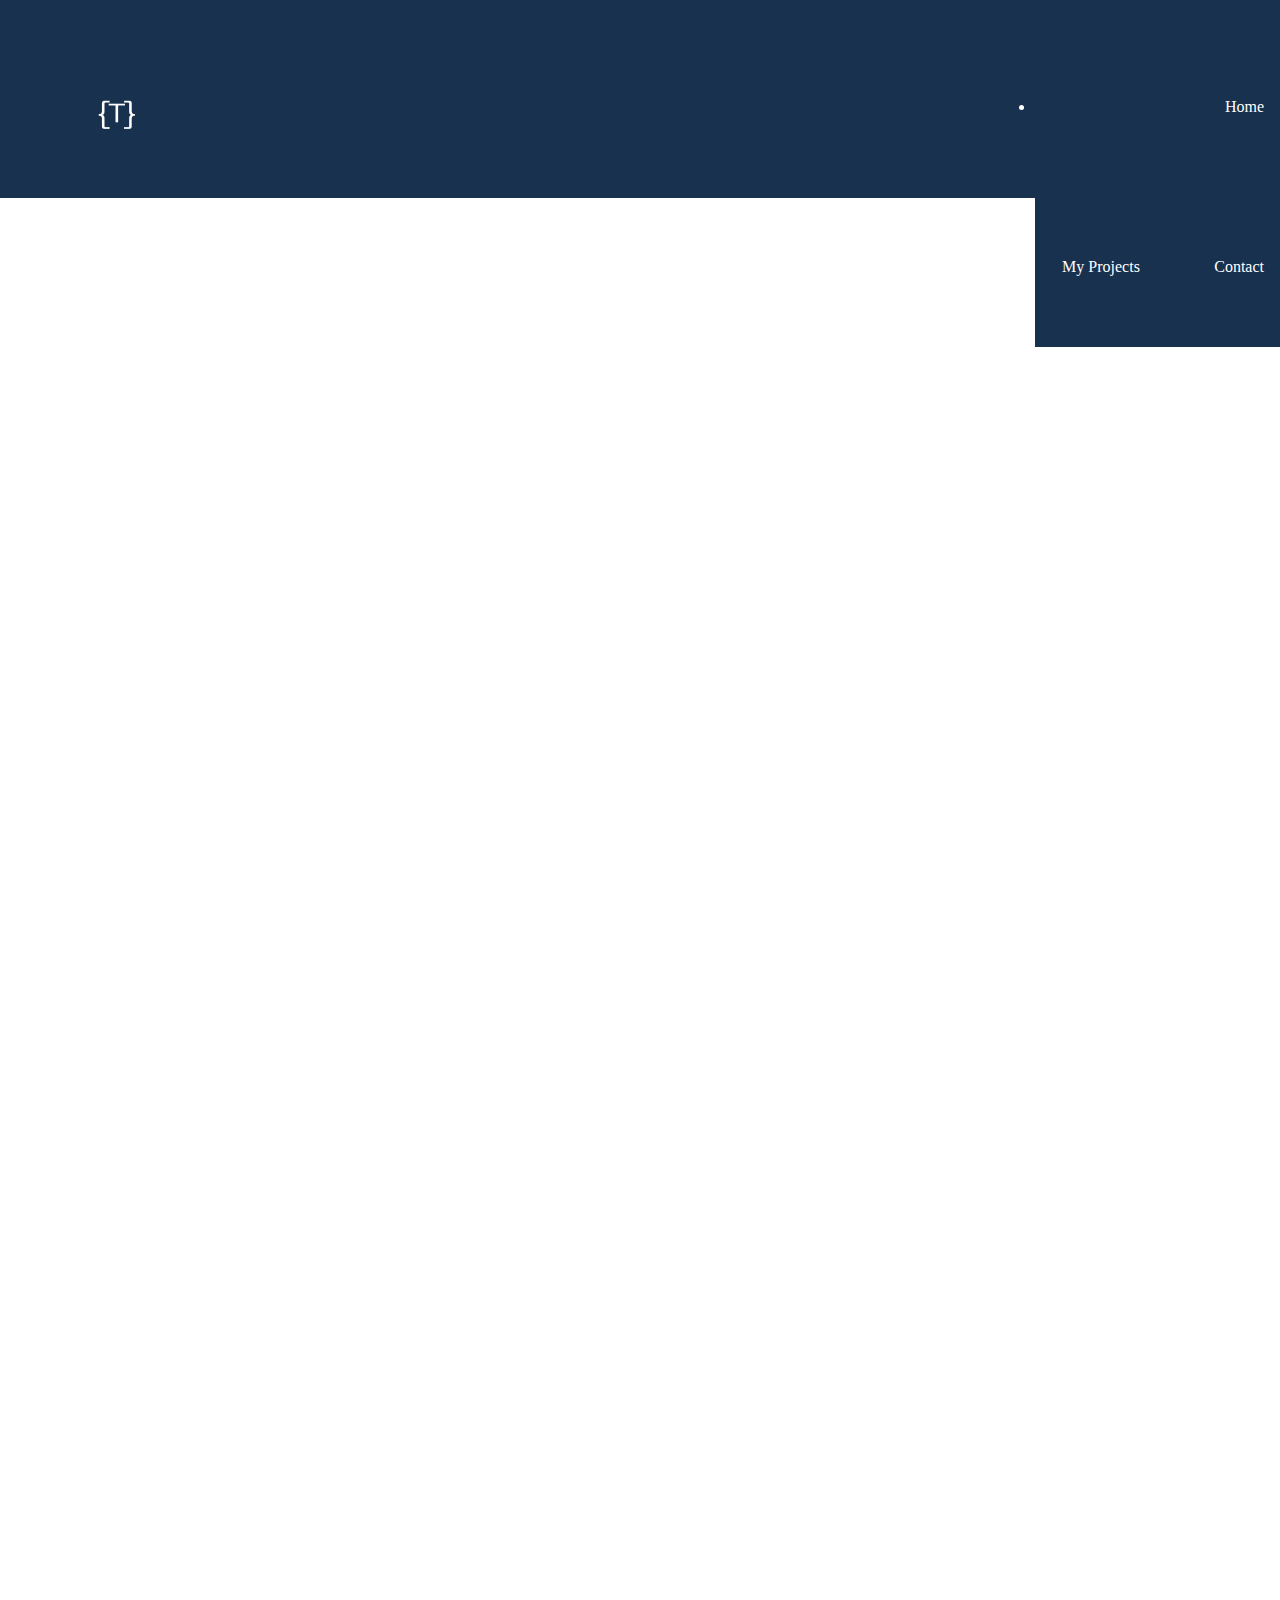
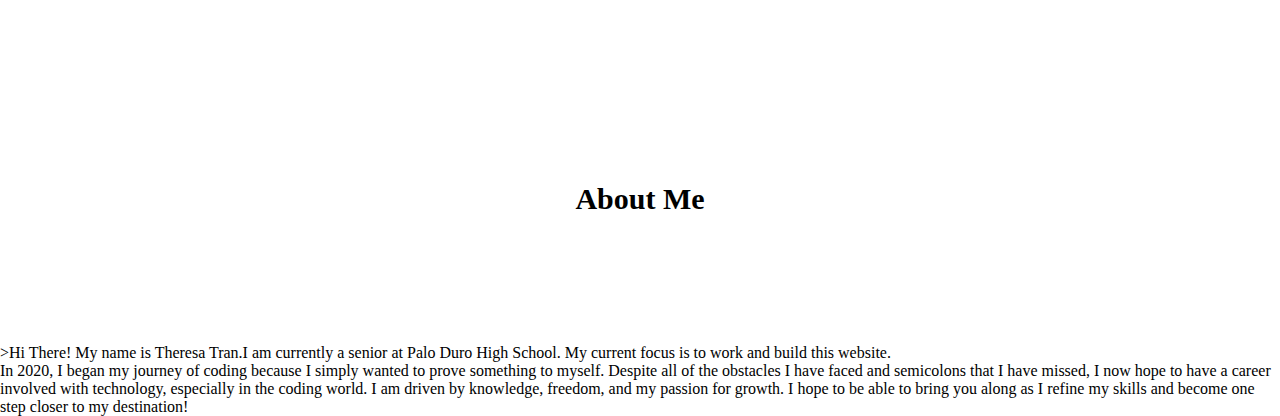
==== index.html @ eea74e3d "textedit" ====
<!DOCTYPE html>
<html>
    <head>
        <title> Theresa Tran </title>
        <meta charset="utf-8" />
        <meta http-equiv="X-UA-Compatible" content="IE=edge" />
        <meta name="viewport" content="width=device-width, initial-scale=1" />

        <link rel="stylesheet" href="/style.css" />

	    <!-- link the webpage's JavaScript file -->
        <script src="/script.js" defer></script>
    </head>


  
    <body>
        <div class= "navBar">
            <img class= "logo" src="assets/logo.png" alt="logo of website" />
                <ul>
                    <li class = "navlist">  <a href= "index.html"> Home </a> </li>
                    <li class = "navList">  <a href= "projects.html"> My Projects </a></li>
                    <li class = "navList">  <a href= "contact.html"> Contact </a>
                </ul>
        </div>  
    </body>

    <body>
        <main>
            <h2 id="messageText">
                <strong> Hello World. Welcome to my website!</strong>
            <h2>

   
            <h3 class= "miniTitles"><strong> About Me </strong></h3>
                 <h4 class= "normalText"></h4>>Hi There! My name is Theresa Tran.I am currently a senior at Palo Duro High School. My current focus is to work and build this website. </h4> 
                  <p>In 2020, I began my journey of coding because I simply wanted to prove something to myself.
                    Despite all of the obstacles I have faced and semicolons that I have missed, I now hope to have a career 
                    involved with technology, especially in the coding world. I am driven by knowledge, freedom, and my passion for growth. 
                    I hope to be able to bring you along as I refine my skills and become one step closer to my destination!
                  </p>
         </main>
    </body>
</html>
---- style.css ----
* { /* Reset the space of the webpage */
    margin: 0em;
    padding: 0em;
}

.logo {
    float: left;
}

/* Navigation Bar */

.navList{
    display: inline
}

.navBar {
    background-color: #18314F;
    height: 9em;
    width: 100%;
    overflow:visible;
    margin-bottom:.9em;
    padding: 1.7em;
}
  
.navBar ul {
    padding: 0em;
    margin: 0em;
    text-align: right;
    float:right;
    background: #18314F;
    color: white;
}

.navList{
    display: inline;
    list-style-type: none;
    padding: 0em;

}
  
.navBar li a {
    color: #ffffff;
    font-size: 16px;
    font-family: Cambria, Cochin, Georgia, Times, 'Times New Roman', serif;
    text-decoration: none;
    line-height: 10em;
    padding: 1.7em;
    margin-right: 1em;
}

.navBar a:hover{
    background-color: #ffffff;
    color:#45588b;
    border-style: solid;
    border-width: .6em;
    border-color:#d6d6d6;
    padding: .6em;
}


#messageText{
    /*helps position the text*/
    padding-top: 3em;
    padding-bottom: 2em;
    padding-left: 3em;
    padding-right:3em;
    color: #18314F;
    font-size: 50em;
    /*all about the bckgrnd imge*/
    background-repeat: no-repeat;
    background-attachment: fixed;
    background-position: center top;
    margin-top:1em;
    margin-bottom:1em;
    margin-left:.1em;
    margin-right:.1em;
}
/*Headings and TEXT*/

.miniTitles{
    text-align: center;
    font-size: 30px;
    margin-top: 4%;
    padding:5%;
}

.normalText{
    margin-top:0;
    margin-bottom:5%;;
    margin-left:10%;
    margin-right:10%;
    font-size: 20px;
    text-align:center;
}
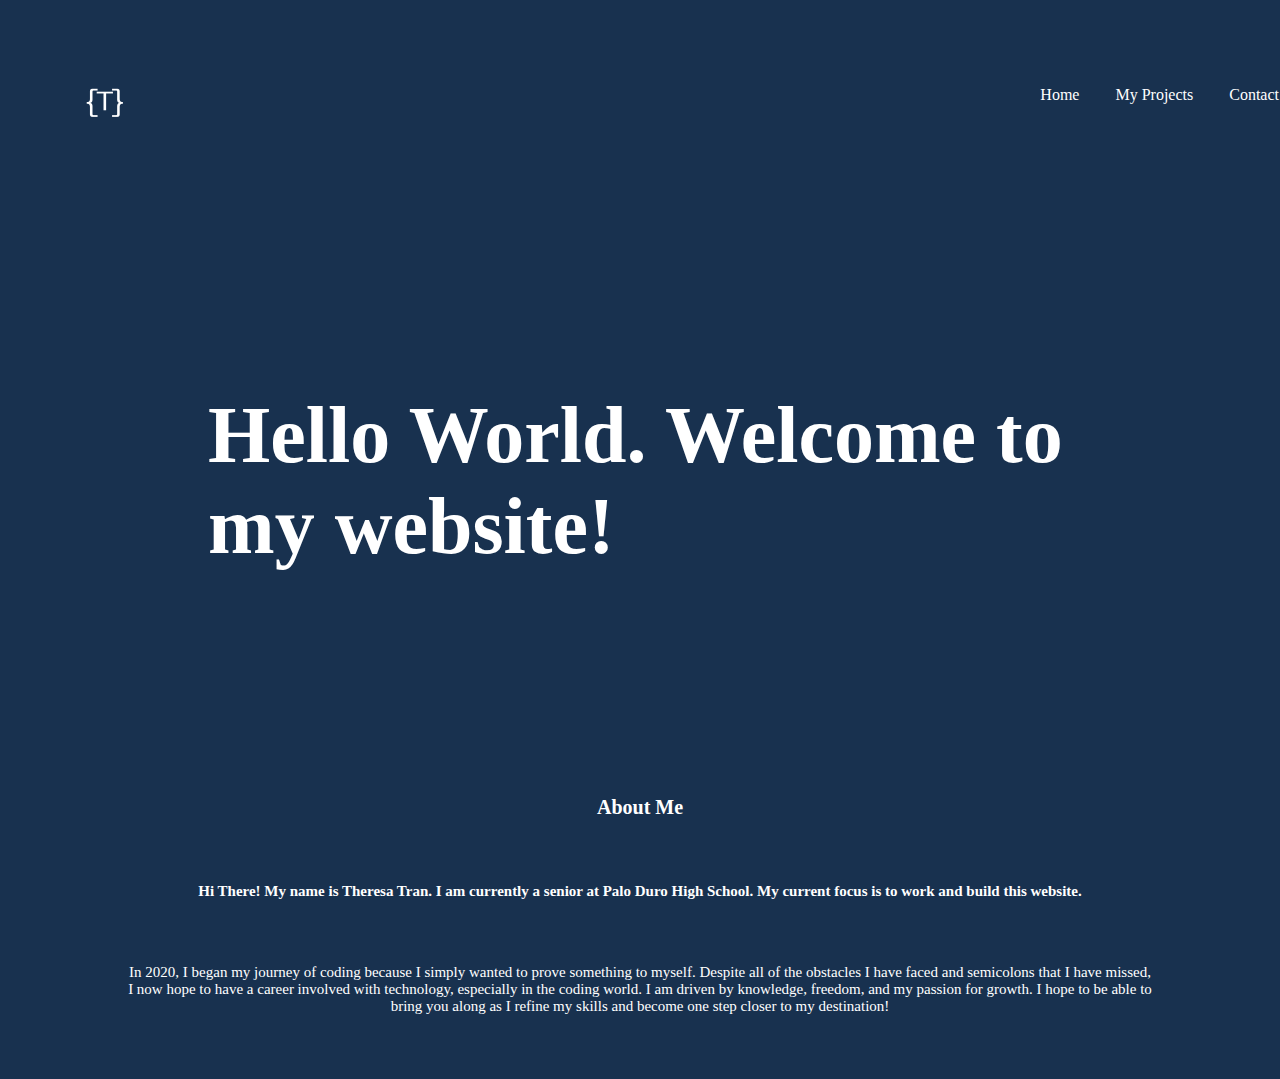
==== commit a8b1dd79: "styleRevival" ====
--- a/index.html
+++ b/index.html
@@ -33,8 +33,8 @@
 
    
             <h3 class= "miniTitles"><strong> About Me </strong></h3>
-                 <h4 class= "normalText"></h4>>Hi There! My name is Theresa Tran.I am currently a senior at Palo Duro High School. My current focus is to work and build this website. </h4> 
-                  <p>In 2020, I began my journey of coding because I simply wanted to prove something to myself.
+                 <h4 class= "normalText">Hi There! My name is Theresa Tran. I am currently a senior at Palo Duro High School. My current focus is to work and build this website. </h4> 
+                  <p class= "normalText">In 2020, I began my journey of coding because I simply wanted to prove something to myself.
                     Despite all of the obstacles I have faced and semicolons that I have missed, I now hope to have a career 
                     involved with technology, especially in the coding world. I am driven by knowledge, freedom, and my passion for growth. 
                     I hope to be able to bring you along as I refine my skills and become one step closer to my destination!
--- a/style.css
+++ b/style.css
@@ -2,12 +2,13 @@
     margin: 0em;
     padding: 0em;
 }
-
+html{
+    background-color: #18314F;
+}
 .logo {
     float: left;
+  
 }
-
-/* Navigation Bar */
 
 .navList{
     display: inline
@@ -15,11 +16,12 @@
 
 .navBar {
     background-color: #18314F;
-    height: 9em;
+    height: 10em;
     width: 100%;
     overflow:visible;
-    margin-bottom:.9em;
-    padding: 1.7em;
+    margin-bottom: 5px;
+    padding: 15px;
+
 }
   
 .navBar ul {
@@ -30,12 +32,11 @@
     background: #18314F;
     color: white;
 }
-
-.navList{
+  
+.navBar li {
+    list-style-type:none;
+   padding: 0em;
     display: inline;
-    list-style-type: none;
-    padding: 0em;
-
 }
   
 .navBar li a {
@@ -44,28 +45,30 @@
     font-family: Cambria, Cochin, Georgia, Times, 'Times New Roman', serif;
     text-decoration: none;
     line-height: 10em;
-    padding: 1.7em;
-    margin-right: 1em;
+    padding:1em;
+    margin-right: 0em;
 }
 
 .navBar a:hover{
     background-color: #ffffff;
     color:#45588b;
     border-style: solid;
-    border-width: .6em;
+    border-width: 2px;
     border-color:#d6d6d6;
-    padding: .6em;
+    padding: 1em;
+    margin: 3em;
+
 }
 
 
 #messageText{
     /*helps position the text*/
-    padding-top: 3em;
-    padding-bottom: 2em;
-    padding-left: 3em;
-    padding-right:3em;
-    color: #18314F;
-    font-size: 50em;
+    padding-top: 1.5em;
+    padding-bottom: 1em;
+    padding-left: 2.5em;
+    padding-right:2.5em;
+    color: #ffffff;
+    font-size: 5em;
     /*all about the bckgrnd imge*/
     background-repeat: no-repeat;
     background-attachment: fixed;
@@ -79,9 +82,10 @@
 
 .miniTitles{
     text-align: center;
-    font-size: 30px;
+    font-size: 20px;
     margin-top: 4%;
     padding:5%;
+    color:#ffffff;
 }
 
 .normalText{
@@ -89,6 +93,7 @@
     margin-bottom:5%;;
     margin-left:10%;
     margin-right:10%;
-    font-size: 20px;
+    font-size: 15px;
     text-align:center;
+    color:#ffffff;
 }
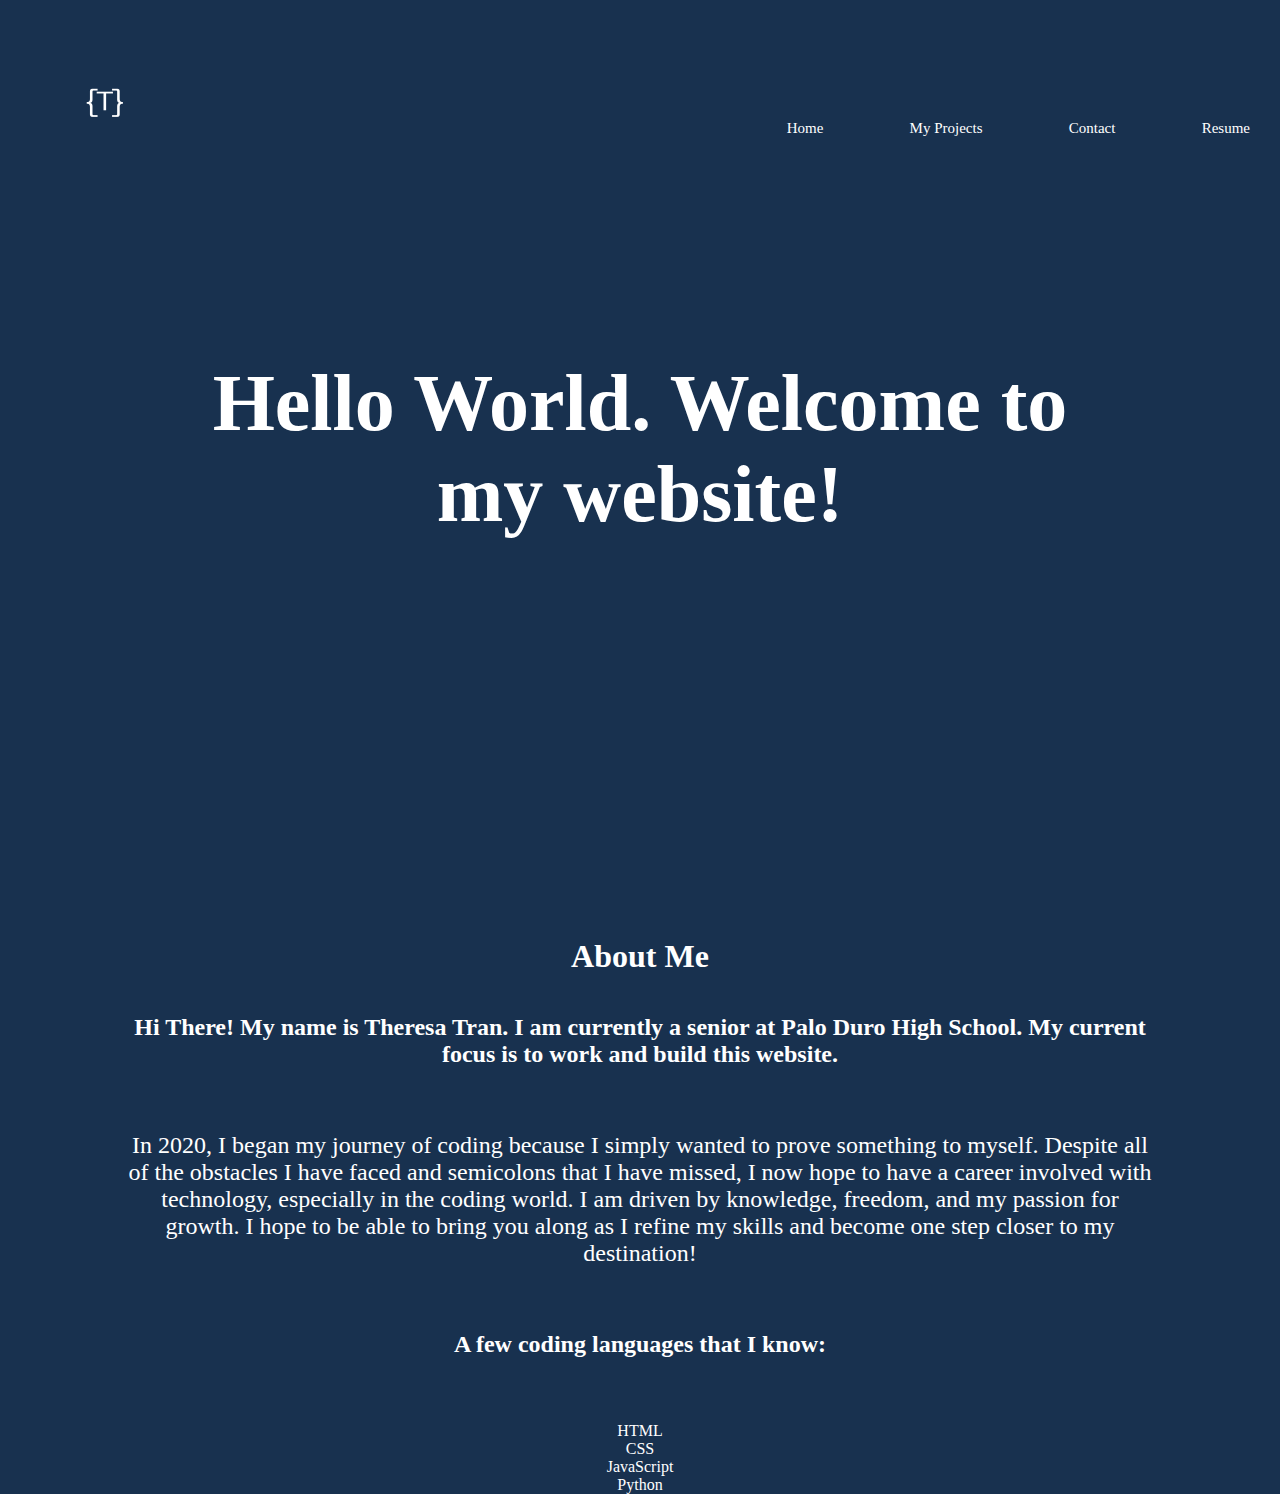
==== commit cbb64d0f: "largeEdit" ====
--- a/index.html
+++ b/index.html
@@ -12,7 +12,6 @@
         <script src="/script.js" defer></script>
     </head>
 
-
   
     <body>
         <div class= "navBar">
@@ -20,25 +19,34 @@
                 <ul>
                     <li class = "navlist">  <a href= "index.html"> Home </a> </li>
                     <li class = "navList">  <a href= "projects.html"> My Projects </a></li>
-                    <li class = "navList">  <a href= "contact.html"> Contact </a>
+                    <li class = "navList">  <a href= "contact.html"> Contact </a> </li>
+                    <li class = "navList">  <a href= "resume.html"> Resume </a> </li>
                 </ul>
         </div>  
     </body>
+    <body>
+        
+     <h2 id="messageText"><strong> Hello World. Welcome to my website!</strong> <h2>
+    
+  
+        <h3 class= "miniTitles"><strong> About Me </strong></h3>
+         <h4 class= "normalText"> Hi There! My name is Theresa Tran. I am currently a senior at Palo Duro High School. My current focus is to work and build this website. </h4> 
+         <p class= "normalText"> In 2020, I began my journey of coding because I simply wanted to prove something to myself.
+              Despite all of the obstacles I have faced and semicolons that I have missed, I now hope to have a career 
+              involved with technology, especially in the coding world. I am driven by knowledge, freedom, and my passion for growth. 
+              I hope to be able to bring you along as I refine my skills and become one step closer to my destination!
+         </p>
 
-    <body>
-        <main>
-            <h2 id="messageText">
-                <strong> Hello World. Welcome to my website!</strong>
-            <h2>
-
-   
-            <h3 class= "miniTitles"><strong> About Me </strong></h3>
-                 <h4 class= "normalText">Hi There! My name is Theresa Tran. I am currently a senior at Palo Duro High School. My current focus is to work and build this website. </h4> 
-                  <p class= "normalText">In 2020, I began my journey of coding because I simply wanted to prove something to myself.
-                    Despite all of the obstacles I have faced and semicolons that I have missed, I now hope to have a career 
-                    involved with technology, especially in the coding world. I am driven by knowledge, freedom, and my passion for growth. 
-                    I hope to be able to bring you along as I refine my skills and become one step closer to my destination!
-                  </p>
-         </main>
+        <p class= "normalText"><strong>A few coding languages that I know:</strong></p> 
+        <p>
+            <div class= "List">
+             <ul>
+                <li> HTML</li>
+                <li> CSS </li>
+                <li> JavaScript </li>
+                <li> Python </li>
+             </ul>
+            </div>
+        </p>
     </body>
 </html>--- a/style.css
+++ b/style.css
@@ -5,9 +5,9 @@
 html{
     background-color: #18314F;
 }
+
 .logo {
-    float: left;
-  
+    float: left;  
 }
 
 .navList{
@@ -41,12 +41,13 @@
   
 .navBar li a {
     color: #ffffff;
-    font-size: 16px;
+    font-size: 15px;
     font-family: Cambria, Cochin, Georgia, Times, 'Times New Roman', serif;
     text-decoration: none;
-    line-height: 10em;
-    padding:1em;
-    margin-right: 0em;
+    line-height: 15em;
+    padding: .5em;
+    padding-right: 1em;
+    margin: 2em;
 }
 
 .navBar a:hover{
@@ -56,35 +57,38 @@
     border-width: 2px;
     border-color:#d6d6d6;
     padding: 1em;
-    margin: 3em;
+    margin: 1.5em;
 
 }
 
 
 #messageText{
     /*helps position the text*/
-    padding-top: 1.5em;
-    padding-bottom: 1em;
-    padding-left: 2.5em;
-    padding-right:2.5em;
+    text-align: center;
+    padding-top: 2em;
+    padding-bottom: 3.5em;
+    padding-left: 2em;
+    padding-right:2em;
     color: #ffffff;
     font-size: 5em;
     /*all about the bckgrnd imge*/
     background-repeat: no-repeat;
     background-attachment: fixed;
     background-position: center top;
-    margin-top:1em;
+    margin-top:.1em;
     margin-bottom:1em;
     margin-left:.1em;
     margin-right:.1em;
 }
+
+
 /*Headings and TEXT*/
 
 .miniTitles{
     text-align: center;
-    font-size: 20px;
+    font-size: 2em;
     margin-top: 4%;
-    padding:5%;
+    padding:3%;
     color:#ffffff;
 }
 
@@ -93,7 +97,13 @@
     margin-bottom:5%;;
     margin-left:10%;
     margin-right:10%;
-    font-size: 15px;
+    font-size: 1.5em;
     text-align:center;
     color:#ffffff;
 }
+
+.List{
+    color: white;
+    text-align: center;
+    font-size: .1 em;
+}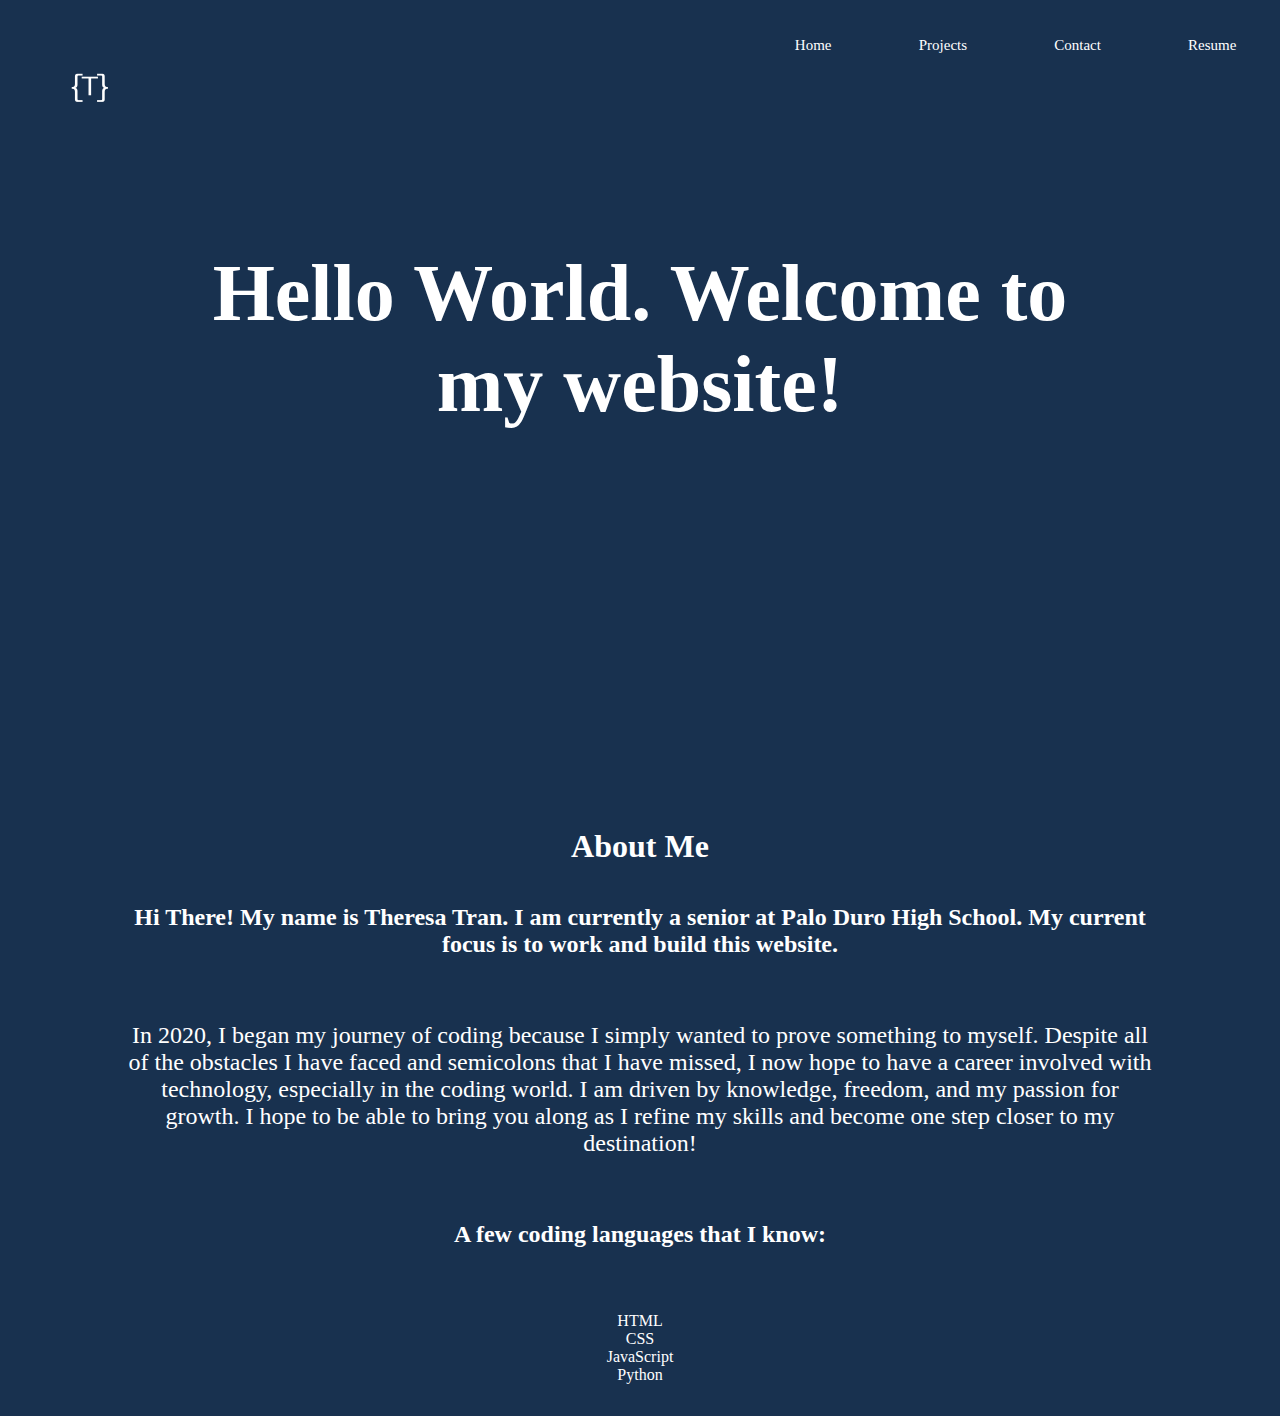
==== commit 4a269791: "navBar" ====
--- a/index.html
+++ b/index.html
@@ -6,6 +6,7 @@
         <meta http-equiv="X-UA-Compatible" content="IE=edge" />
         <meta name="viewport" content="width=device-width, initial-scale=1" />
 
+        <script src="jquery-3.4.0.min.js"></script>
         <link rel="stylesheet" href="/style.css" />
 
 	    <!-- link the webpage's JavaScript file -->
@@ -18,7 +19,7 @@
             <img class= "logo" src="assets/logo.png" alt="logo of website" />
                 <ul>
                     <li class = "navlist">  <a href= "index.html"> Home </a> </li>
-                    <li class = "navList">  <a href= "projects.html"> My Projects </a></li>
+                    <li class = "navList">  <a href= "projects.html"> Projects </a></li>
                     <li class = "navList">  <a href= "contact.html"> Contact </a> </li>
                     <li class = "navList">  <a href= "resume.html"> Resume </a> </li>
                 </ul>
@@ -49,4 +50,22 @@
             </div>
         </p>
     </body>
+
+    <script>
+        $(document).ready(function(){
+        /* function when clickthe button */
+        $("button").click(function(){
+      
+      /* this if else to change the text in the button */
+      if($("button").text() == "☰"){
+       $("button").text("🞬");
+      }else{
+        $("button").text("☰");
+      }
+    
+     /* this function toggle the visibility of our "li" elements */
+        $("li").toggle("slow");
+        });
+    });
+    </script>
 </html>--- a/style.css
+++ b/style.css
@@ -8,20 +8,19 @@
 
 .logo {
     float: left;  
+    padding:-2em;
 }
 
 .navList{
-    display: inline
+    display:inline;
+    margin-right:3em;
 }
 
 .navBar {
     background-color: #18314F;
-    height: 10em;
-    width: 100%;
+    width: 100vw;
     overflow:visible;
-    margin-bottom: 5px;
-    padding: 15px;
-
+   padding-bottom: 5em;
 }
   
 .navBar ul {
@@ -31,12 +30,14 @@
     float:right;
     background: #18314F;
     color: white;
+    display: flex;
+    padding-bottom: 3em;
 }
   
 .navBar li {
     list-style-type:none;
-   padding: 0em;
-    display: inline;
+    margin:2vw;
+    font-size:3vh;
 }
   
 .navBar li a {
@@ -44,10 +45,8 @@
     font-size: 15px;
     font-family: Cambria, Cochin, Georgia, Times, 'Times New Roman', serif;
     text-decoration: none;
-    line-height: 15em;
-    padding: .5em;
-    padding-right: 1em;
-    margin: 2em;
+    padding:2vh;
+   
 }
 
 .navBar a:hover{
@@ -56,12 +55,37 @@
     border-style: solid;
     border-width: 2px;
     border-color:#d6d6d6;
-    padding: 1em;
-    margin: 1.5em;
+    padding: .75em;
+    margin: .75em;
 
 }
 
+/*LAYOUT FOR PHONE*/
+@media only screen and (max-width: 500px) {
+    /*shows elements in a column*/
+    ul{
+      flex-direction: column;
+    }
+    
+    /* deletes margin on top or bottom of the a tag*/
+    li{
+      margin: 0;
+    }
+   /* makes sure that the a tag will take the entire screen*/
+    a{
+      display: block;
+    }
+}
 
+button{
+    display: none;
+}
+
+/*if screen is smaller*/
+button{
+    display: block;
+    cursor: pointer;
+}
 #messageText{
     /*helps position the text*/
     text-align: center;
@@ -77,8 +101,7 @@
     background-position: center top;
     margin-top:.1em;
     margin-bottom:1em;
-    margin-left:.1em;
-    margin-right:.1em;
+  
 }
 
 
@@ -105,5 +128,7 @@
 .List{
     color: white;
     text-align: center;
-    font-size: .1 em;
-}+    font-size: 1em;
+    padding-bottom: 2em;
+}
+
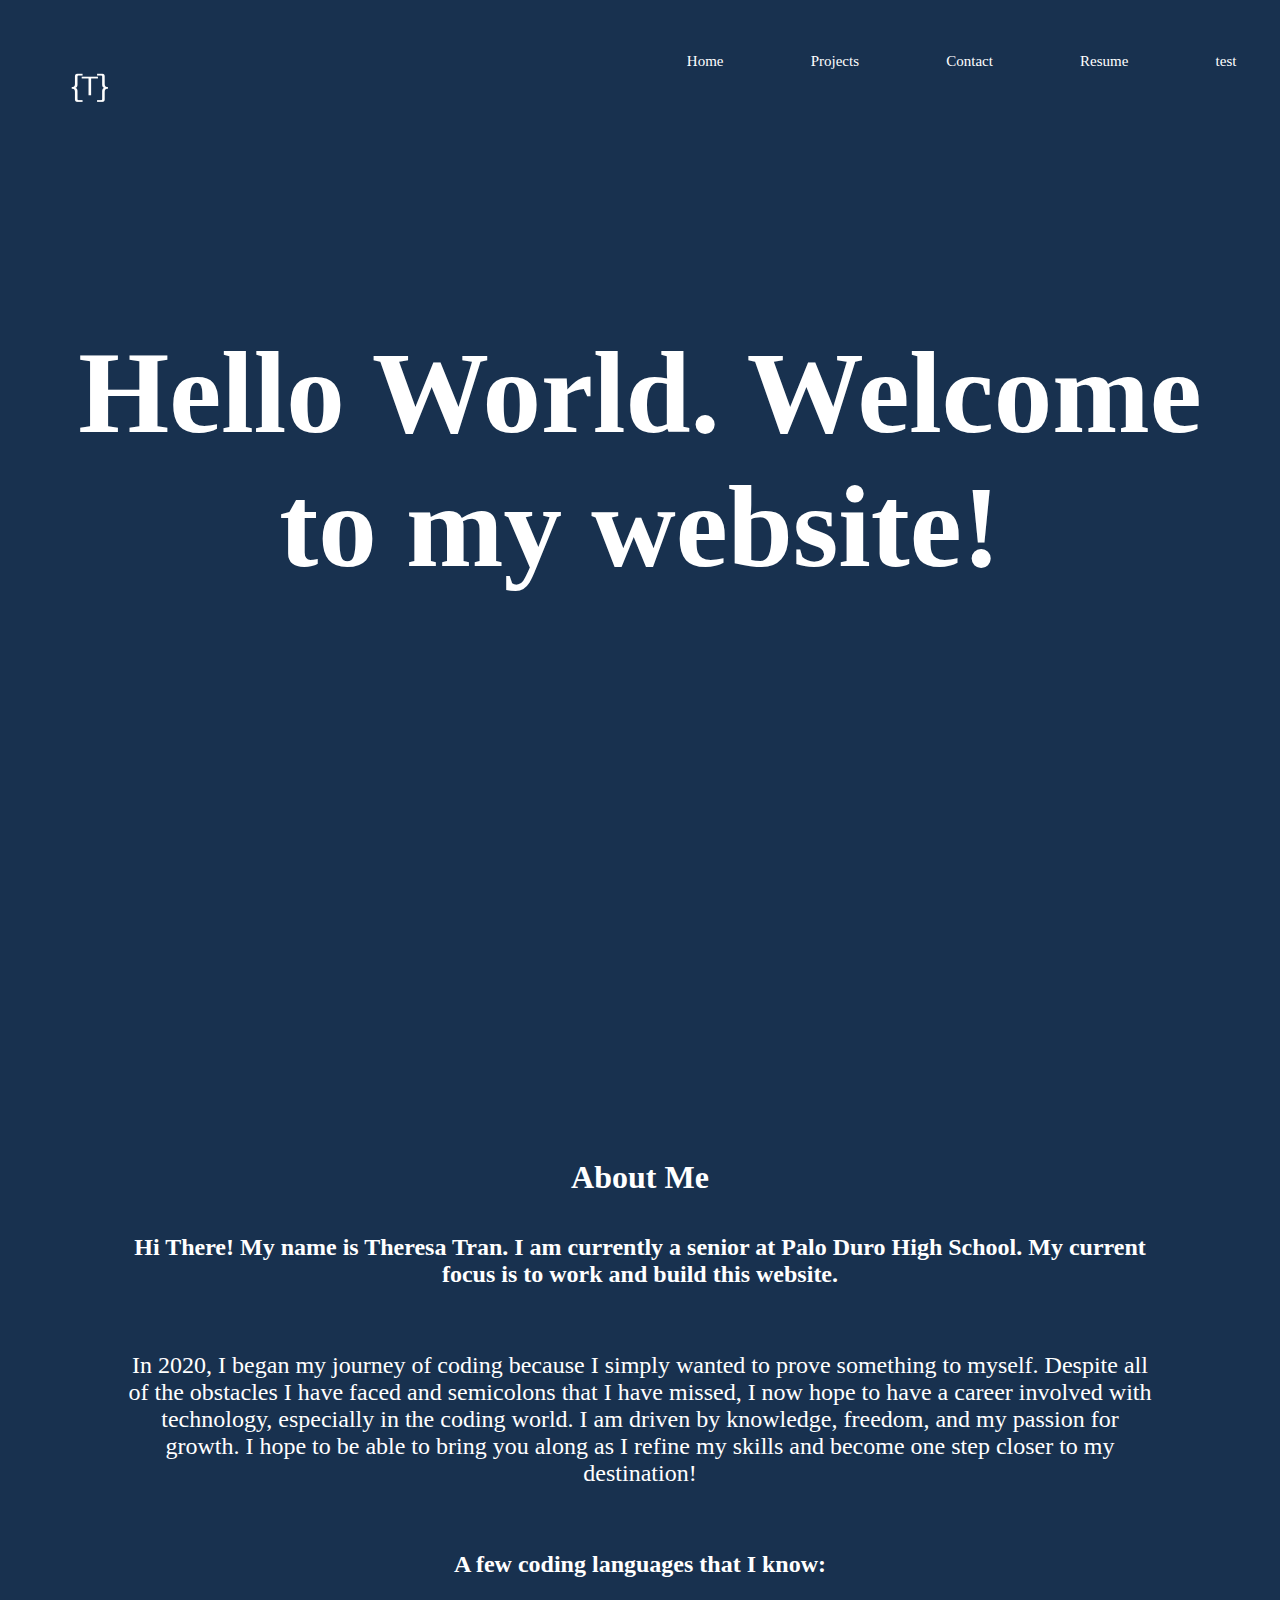
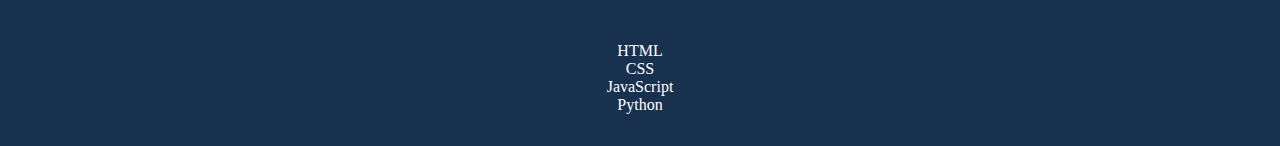
==== commit e643a9e7: "edit" ====
--- a/index.html
+++ b/index.html
@@ -14,14 +14,16 @@
     </head>
 
   
-    <body>
+   <body>
         <div class= "navBar">
             <img class= "logo" src="assets/logo.png" alt="logo of website" />
                 <ul>
+                    <button><strong> X </strong></button>
                     <li class = "navlist">  <a href= "index.html"> Home </a> </li>
                     <li class = "navList">  <a href= "projects.html"> Projects </a></li>
                     <li class = "navList">  <a href= "contact.html"> Contact </a> </li>
                     <li class = "navList">  <a href= "resume.html"> Resume </a> </li>
+                    <li class ="navlist"> <a href="test.html">test</a></li>
                 </ul>
         </div>  
     </body>
@@ -51,21 +53,4 @@
         </p>
     </body>
 
-    <script>
-        $(document).ready(function(){
-        /* function when clickthe button */
-        $("button").click(function(){
-      
-      /* this if else to change the text in the button */
-      if($("button").text() == "☰"){
-       $("button").text("🞬");
-      }else{
-        $("button").text("☰");
-      }
-    
-     /* this function toggle the visibility of our "li" elements */
-        $("li").toggle("slow");
-        });
-    });
-    </script>
 </html>--- a/style.css
+++ b/style.css
@@ -31,6 +31,7 @@
     background: #18314F;
     color: white;
     display: flex;
+    padding-top:1em;
     padding-bottom: 3em;
 }
   
@@ -61,7 +62,7 @@
 }
 
 /*LAYOUT FOR PHONE*/
-@media only screen and (max-width: 500px) {
+@media only screen and (max-width: 600px) {
     /*shows elements in a column*/
     ul{
       flex-direction: column;
@@ -77,31 +78,25 @@
     }
 }
 
+
 button{
     display: none;
+    cursor: pointer;
+    align-self: flex-start
 }
 
-/*if screen is smaller*/
-button{
-    display: block;
-    cursor: pointer;
-}
 #messageText{
     /*helps position the text*/
     text-align: center;
     padding-top: 2em;
     padding-bottom: 3.5em;
-    padding-left: 2em;
-    padding-right:2em;
+    padding-left: 3vh;
+    padding-right:3vh;
     color: #ffffff;
-    font-size: 5em;
+    font-size: 13vh;
     /*all about the bckgrnd imge*/
-    background-repeat: no-repeat;
-    background-attachment: fixed;
-    background-position: center top;
     margin-top:.1em;
     margin-bottom:1em;
-  
 }
 
 
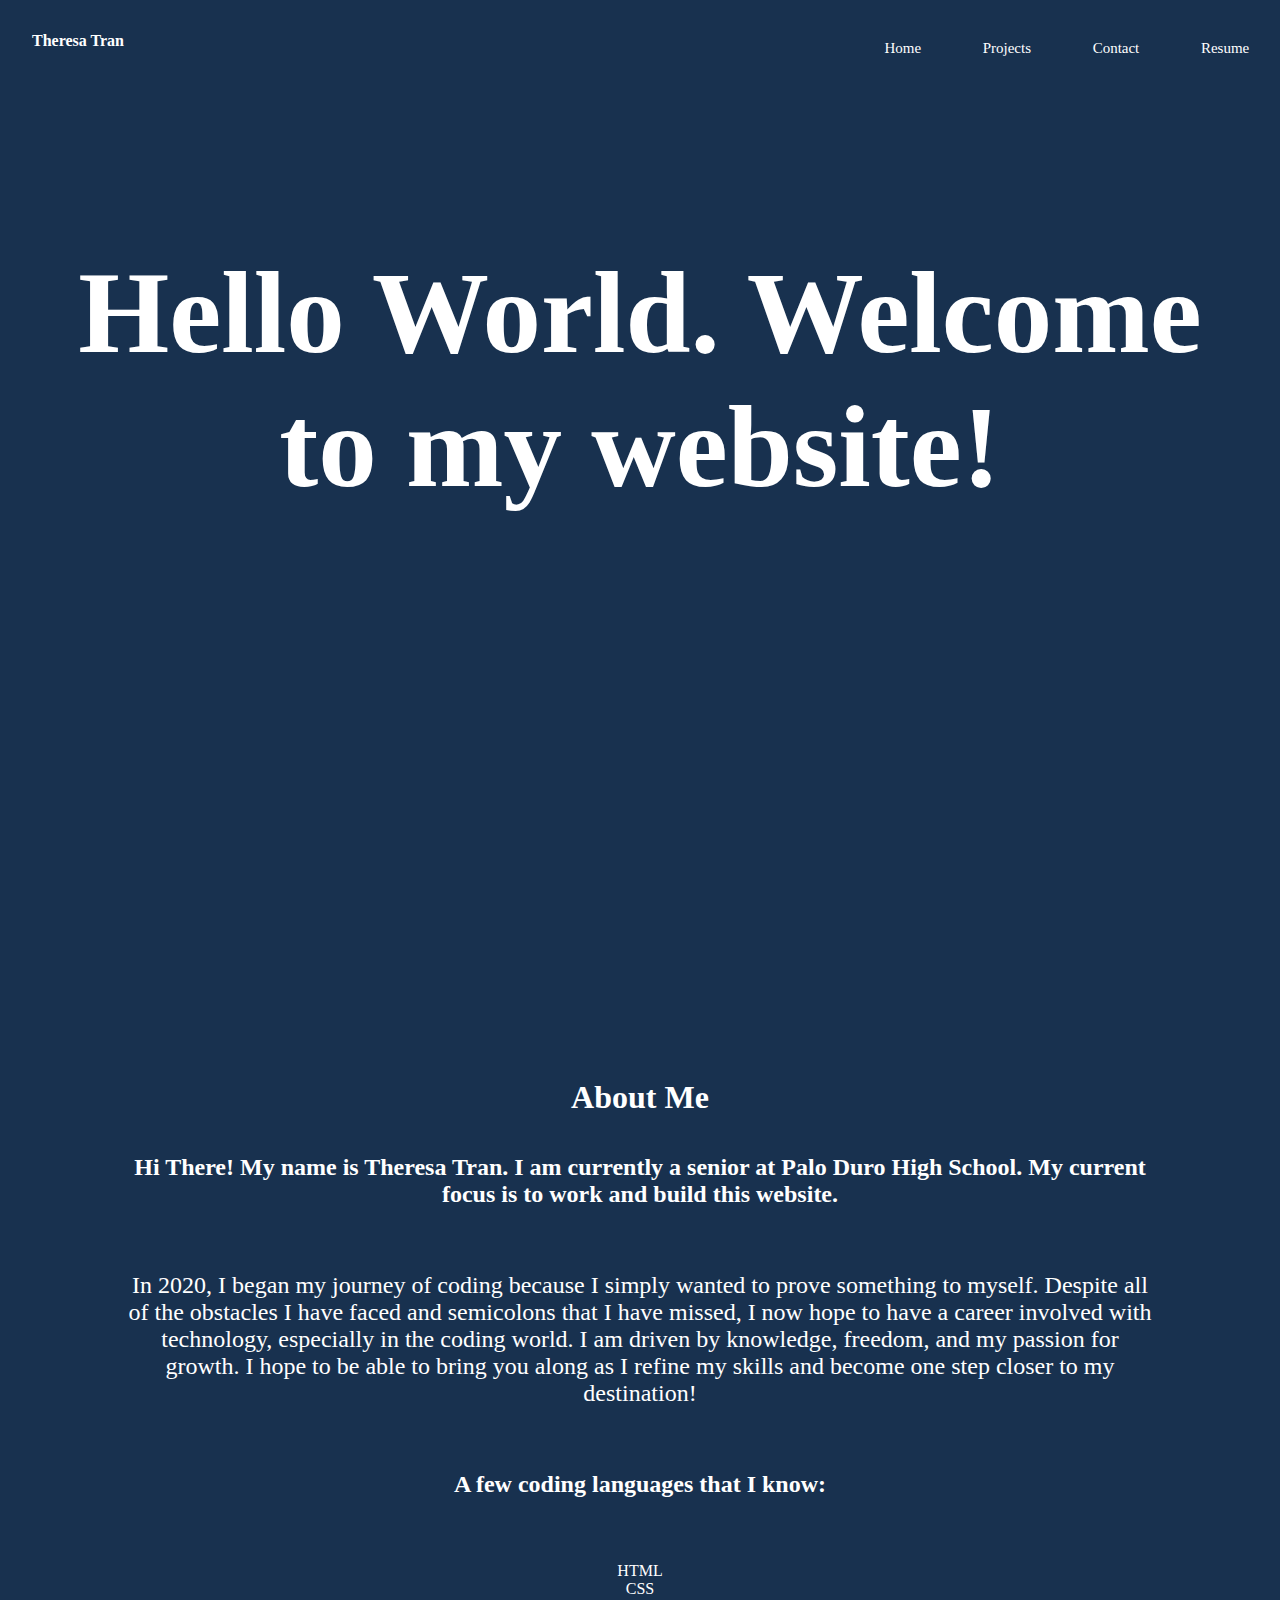
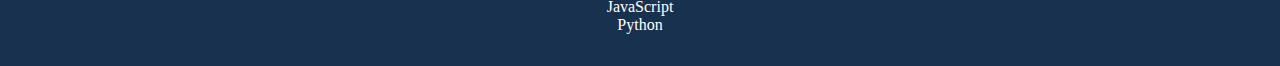
==== commit e6816292: "major edit" ====
--- a/index.html
+++ b/index.html
@@ -3,30 +3,33 @@
     <head>
         <title> Theresa Tran </title>
         <meta charset="utf-8" />
+        <meta name="viewport" content="width=device-width, initial-scale=1">
         <meta http-equiv="X-UA-Compatible" content="IE=edge" />
         <meta name="viewport" content="width=device-width, initial-scale=1" />
 
-        <script src="jquery-3.4.0.min.js"></script>
         <link rel="stylesheet" href="/style.css" />
 
 	    <!-- link the webpage's JavaScript file -->
         <script src="/script.js" defer></script>
     </head>
 
-  
-   <body>
-        <div class= "navBar">
-            <img class= "logo" src="assets/logo.png" alt="logo of website" />
+    <body>
+         <div class= "navBar" \>
+            <h1 class="navbar-brand">Theresa Tran</h1>
+            <button class="btn btn-secondary dropdown-toggle" type="button" id="dropdownMenuButton" data-toggle="dropdown" aria-haspopup="true" aria-expanded="false">
+                Dropdown button
+              </button>
                 <ul>
-                    <button><strong> X </strong></button>
                     <li class = "navlist">  <a href= "index.html"> Home </a> </li>
                     <li class = "navList">  <a href= "projects.html"> Projects </a></li>
                     <li class = "navList">  <a href= "contact.html"> Contact </a> </li>
                     <li class = "navList">  <a href= "resume.html"> Resume </a> </li>
-                    <li class ="navlist"> <a href="test.html">test</a></li>
                 </ul>
-        </div>  
+
+
+         </div>  
     </body>
+    
     <body>
         
      <h2 id="messageText"><strong> Hello World. Welcome to my website!</strong> <h2>
--- a/style.css
+++ b/style.css
@@ -6,9 +6,11 @@
     background-color: #18314F;
 }
 
-.logo {
+.navbar-brand {
     float: left;  
-    padding:-2em;
+    color:white;
+    font-size: 1em;
+   margin: 2em;
 }
 
 .navList{
@@ -17,10 +19,17 @@
 }
 
 .navBar {
-    background-color: #18314F;
+    background:#18314F;
     width: 100vw;
     overflow:visible;
    padding-bottom: 5em;
+   top: 0;
+   z-index: 99;
+   margin-bottom: 1em;
+   position:fixed;
+   top:0;
+   width: 100%;
+
 }
   
 .navBar ul {
@@ -28,17 +37,20 @@
     margin: 0em;
     text-align: right;
     float:right;
-    background: #18314F;
+    background:#18314F;
     color: white;
     display: flex;
     padding-top:1em;
-    padding-bottom: 3em;
+    padding-bottom: 2em;
+    opacity: 50;
+
 }
   
 .navBar li {
     list-style-type:none;
-    margin:2vw;
+    margin:1vw;
     font-size:3vh;
+
 }
   
 .navBar li a {
@@ -56,13 +68,13 @@
     border-style: solid;
     border-width: 2px;
     border-color:#d6d6d6;
-    padding: .75em;
-    margin: .75em;
+    padding: .50em;
+    margin: .50em;
 
 }
 
 /*LAYOUT FOR PHONE*/
-@media only screen and (max-width: 600px) {
+@media only screen and (max-width:992px) {
     /*shows elements in a column*/
     ul{
       flex-direction: column;
@@ -127,3 +139,6 @@
     padding-bottom: 2em;
 }
 
+
+
+
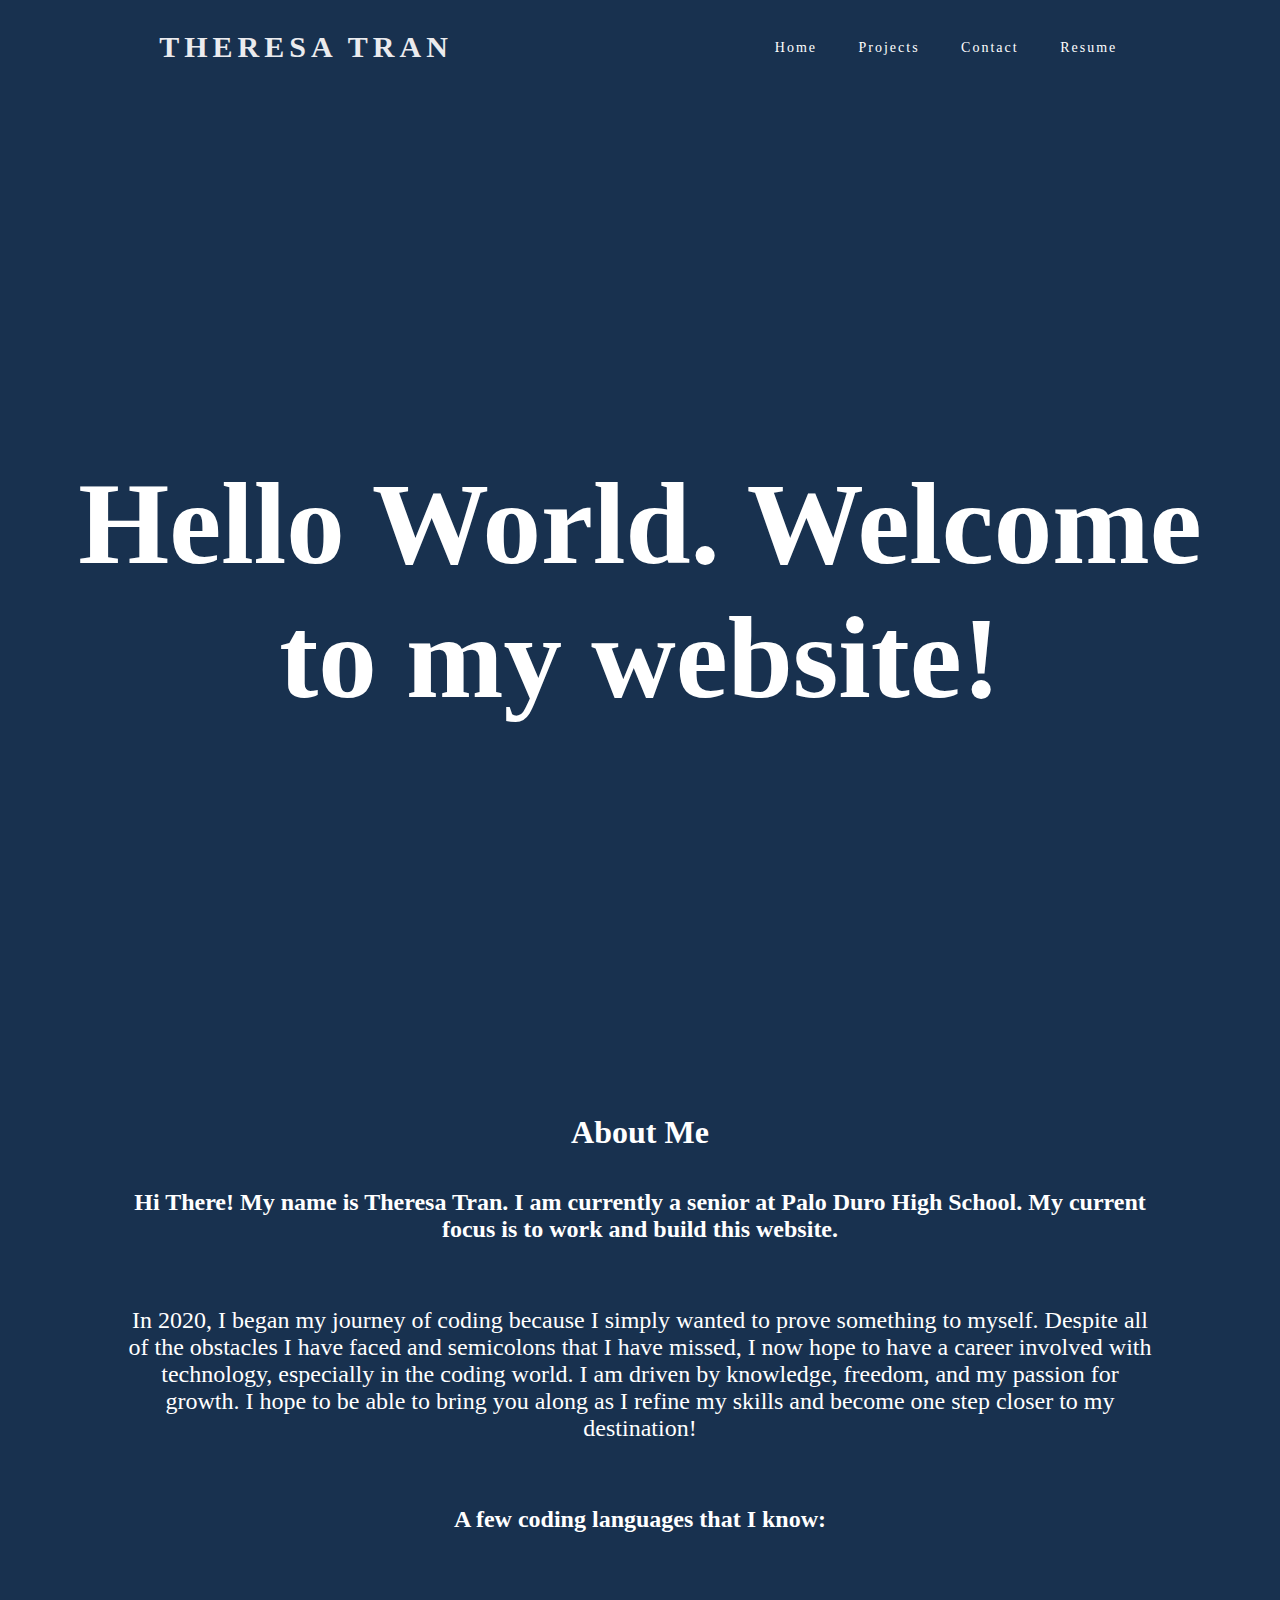
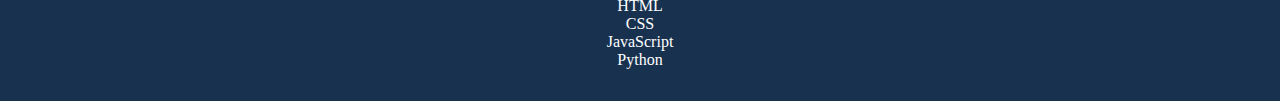
==== commit a4357a1f: "navAnimate" ====
--- a/index.html
+++ b/index.html
@@ -12,24 +12,26 @@
 	    <!-- link the webpage's JavaScript file -->
         <script src="/script.js" defer></script>
     </head>
+    <nav>
+        <div class="logo">
+            <h1>Theresa Tran</h1>
+        </div>
+        
+        <ul class="nav-links">
 
-    <body>
-         <div class= "navBar" \>
-            <h1 class="navbar-brand">Theresa Tran</h1>
-            <button class="btn btn-secondary dropdown-toggle" type="button" id="dropdownMenuButton" data-toggle="dropdown" aria-haspopup="true" aria-expanded="false">
-                Dropdown button
-              </button>
-                <ul>
-                    <li class = "navlist">  <a href= "index.html"> Home </a> </li>
-                    <li class = "navList">  <a href= "projects.html"> Projects </a></li>
-                    <li class = "navList">  <a href= "contact.html"> Contact </a> </li>
-                    <li class = "navList">  <a href= "resume.html"> Resume </a> </li>
-                </ul>
-
-
-         </div>  
-    </body>
+            <li>  <a href= "index.html"> Home </a> </li>
+            <li>  <a href= "projects.html"> Projects </a></li>
+            <li>  <a href= "contact.html"> Contact </a> </li>
+            <li>  <a href= "resume.html"> Resume </a> </li>
+        </ul>
+        <div class="burger">
+            <div class ="line 1"></div> 
+            <div class ="line 2"></div>
+            <div class ="line 3"`></div>
+        </div>
+    </nav>
     
+    <script src="script.js"> </script>
     <body>
         
      <h2 id="messageText"><strong> Hello World. Welcome to my website!</strong> <h2>
--- a/style.css
+++ b/style.css
@@ -3,66 +3,58 @@
     padding: 0em;
 }
 html{
-    background-color: #18314F;
+    background-color:#18314F;
+
 }
 
-.navbar-brand {
+.logo {
     float: left;  
-    color:white;
+    color:rgb(235, 235, 238);
     font-size: 1em;
    margin: 2em;
+   text-transform: uppercase;
+   letter-spacing: 5px;
+   font-size: 15px;
 }
 
-.navList{
-    display:inline;
-    margin-right:3em;
+
+nav {
+    background:#18314F;
+    display:flex;
+    justify-content: space-around;
+    align-items: center;
+    min-height:8vh;
+    font-family: Georgia, 'Times New Roman', Times, serif;
+    position: sticky;
+}
+  
+.nav-links {
+    display:flex;
+    justify-content: space-around;
+    width: 30%;
+    list-style-type:none;
+    margin:1vw;
+    font-size:3em;
+    color: white;
 }
 
-.navBar {
-    background:#18314F;
-    width: 100vw;
-    overflow:visible;
-   padding-bottom: 5em;
-   top: 0;
-   z-index: 99;
-   margin-bottom: 1em;
-   position:fixed;
-   top:0;
-   width: 100%;
+.nav-links a{
+    list-style: none;
+    color:white;
+    text-decoration: none;
+    letter-spacing: 2px;
+    font-size: 14px;
+}
 
-}
-  
-.navBar ul {
-    padding: 0em;
-    margin: 0em;
-    text-align: right;
-    float:right;
-    background:#18314F;
-    color: white;
-    display: flex;
-    padding-top:1em;
-    padding-bottom: 2em;
-    opacity: 50;
-
-}
-  
-.navBar li {
-    list-style-type:none;
-    margin:1vw;
-    font-size:3vh;
-
-}
-  
-.navBar li a {
-    color: #ffffff;
+.nav-links li {
+    color: rgb(255, 255, 255);
     font-size: 15px;
     font-family: Cambria, Cochin, Georgia, Times, 'Times New Roman', serif;
-    text-decoration: none;
     padding:2vh;
    
 }
 
-.navBar a:hover{
+nav a:hover{
     background-color: #ffffff;
     color:#45588b;
     border-style: solid;
@@ -70,43 +62,72 @@
     border-color:#d6d6d6;
     padding: .50em;
     margin: .50em;
+    font-weight:bold;
 
 }
 
+.burger{
+    display: none;
+    cursor: pointer;
+}
+.burger div{
+    width: 30px;
+    height:3px;
+    background-color:rgb(211, 211, 211);
+    margin: 5px;
+}
+
 /*LAYOUT FOR PHONE*/
-@media only screen and (max-width:992px) {
-    /*shows elements in a column*/
-    ul{
-      flex-direction: column;
+@media only screen and (max-width:760px) {
+   body{
+       overflow-x: hidden;
+   }
+    .nav-links{
+       position:absolute;
+        right: 0px;
+        height: 50vh;
+        top: 8vh;
+        display: flex;
+        flex-direction: column;
+        align-items: center;
+        width: 30%;
+        transform: translateX(100%);
+        transition: transform 0.5s ease-in;
+        position:fixed;
+   }
+   .nav-links li{
+       color: white;
+   }
+   .burger{
+       display: block;
+   }
+}
+.nav-active{
+    transform: translateX(0%);
+}
+
+@keyframes navLinkFade{
+    from{
+        opacity:0;
+        transform: translateX(50px);
     }
-    
-    /* deletes margin on top or bottom of the a tag*/
-    li{
-      margin: 0;
-    }
-   /* makes sure that the a tag will take the entire screen*/
-    a{
-      display: block;
+    to{
+        opacity:1;
+        transform: translateX(0px);
+
     }
 }
 
 
-button{
-    display: none;
-    cursor: pointer;
-    align-self: flex-start
-}
-
 #messageText{
     /*helps position the text*/
     text-align: center;
-    padding-top: 2em;
-    padding-bottom: 3.5em;
+    padding-top: 3em;
+    padding-bottom: 2em;
     padding-left: 3vh;
     padding-right:3vh;
     color: #ffffff;
     font-size: 13vh;
-    /*all about the bckgrnd imge*/
     margin-top:.1em;
     margin-bottom:1em;
 }
@@ -141,4 +162,3 @@
 
 
 
-
